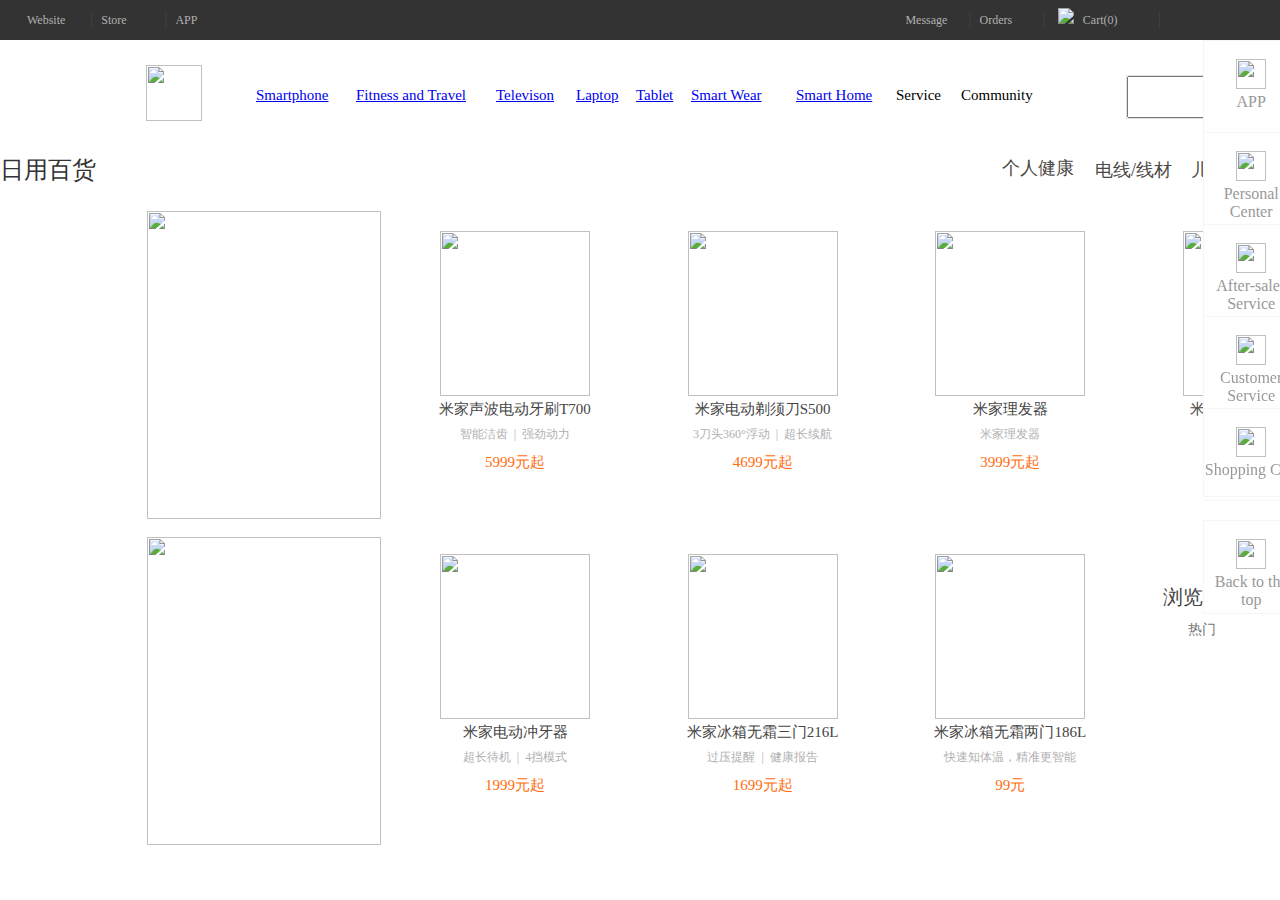
==== html/daily_necessities.html @ 77cc2944 "Add files via upload" ====
<!DOCTYPE html>
<html lang="en">

<head>
    <meta charset="UTF-8">
    <meta http-equiv="X-UA-Compatible" content="IE=edge">
    <meta name="viewport" content="width=device-width, initial-scale=1.0">
    <title>Daily Necessities</title>
    <link rel="stylesheet" href="../css/subpages.css">
</head>
	<body>
		<div class="cebian">
		    <div class="cebian_1">
		        <a href="#">
		            <img src="../imgs/cebian1.png">
		            <p>APP</p>
		        </a>
		        <div class="cebian_2" style="width: 150px;height: 180px;">
		            <img src="../imgs/erweima.png" style="width:80px ;height:80px;">
		            <p style="margin-top: 10px;">Scan the code receive</p>
		            <p>Hundred rubles</p>
		        </div>
		    </div>
		    <div><a href="#">
		            <img src="../imgs/cebian2.png">
		            <p>Personal Center</p>
		        </a></div>
		    <div><a href="#">
		            <img src="../imgs/cebian3.png">
		            <p>After-sales Service</p>
		        </a></div>
		    <div><a href="#">
		            <img src="../imgs/cebian4.png">
		            <p>Customer Service</p>
		        </a></div>
		    <div><a href="#" class="cebiandiv">
		            <img src="../imgs/cebian5.png">
		            <p>Shopping Cart</p>
		        </a></div>
		</div>
		<div class="huidingbu">
		    <a href="#dingbu">
		        <img src="../imgs/cebian6.png">
		        <p>Back to the top</p>
		    </a>
		</div>
		<div>
		    <div class="head1">
		        <div class="head1_1" style="margin: 0 auto;">
		            <ul style="list-style-type: none;">
		                <li class="head1_1_li">
		                    <a href="#" id="dingbu">Website</a>
		                    <span class="head1_1_s">|</span>
		                </li>
		                <li class="head1_1_li">
		                    <a href="#">Store</a>
		                    <span class="head1_1_s">|</span>
		                </li>
		                <li class="head1_1_li">
		                    <!-- <div class="xiazai"> -->
		                    <a style="width:46px" href="#">APP</a>
		                    <!-- </div> -->
		                </li>
						&nbsp;&nbsp;&nbsp;&nbsp;&nbsp;&nbsp;&nbsp;&nbsp;&nbsp;&nbsp;&nbsp;&nbsp;&nbsp;&nbsp;&nbsp;&nbsp;
		                &nbsp;&nbsp;&nbsp;&nbsp;&nbsp;&nbsp;&nbsp;&nbsp;&nbsp;&nbsp;&nbsp;&nbsp;&nbsp;&nbsp;&nbsp;&nbsp;
						&nbsp;&nbsp;&nbsp;&nbsp;&nbsp;&nbsp;&nbsp;&nbsp;&nbsp;&nbsp;&nbsp;&nbsp;&nbsp;&nbsp;&nbsp;&nbsp;
						&nbsp;&nbsp;&nbsp;&nbsp;&nbsp;&nbsp;&nbsp;&nbsp;&nbsp;&nbsp;&nbsp;&nbsp;&nbsp;&nbsp;&nbsp;&nbsp;
		                &nbsp;&nbsp;&nbsp;&nbsp;&nbsp;&nbsp;&nbsp;&nbsp;&nbsp;&nbsp;&nbsp;&nbsp;&nbsp;&nbsp;&nbsp;&nbsp;
						&nbsp;&nbsp;&nbsp;&nbsp;&nbsp;&nbsp;&nbsp;&nbsp;&nbsp;&nbsp;&nbsp;&nbsp;&nbsp;&nbsp;&nbsp;&nbsp;
						&nbsp;&nbsp;&nbsp;&nbsp;&nbsp;&nbsp;&nbsp;&nbsp;&nbsp;&nbsp;&nbsp;&nbsp;&nbsp;&nbsp;&nbsp;&nbsp;
						&nbsp;&nbsp;&nbsp;&nbsp;&nbsp;&nbsp;&nbsp;&nbsp;&nbsp;&nbsp;&nbsp;&nbsp;&nbsp;&nbsp;&nbsp;&nbsp;
						&nbsp;&nbsp;&nbsp;&nbsp;&nbsp;&nbsp;&nbsp;&nbsp;&nbsp;&nbsp;&nbsp;&nbsp;&nbsp;&nbsp;&nbsp;&nbsp;
						&nbsp;&nbsp;&nbsp;&nbsp;&nbsp;&nbsp;&nbsp;&nbsp;&nbsp;&nbsp;&nbsp;&nbsp;&nbsp;&nbsp;&nbsp;&nbsp;
		                <li class="head1_1_li">
		                    <a href="#">Message</a>
		                    <span class="head1_1_s">|</span>
		                </li>
		                <li class="head1_1_li">
		                    <a href="#">Orders</a>
		                    <span class="head1_1_s">|</span>
		                </li>
		                <li class="head1_1_li" style="position: absolute;">
		                    <a href="#" style="width:92px;margin-left: 8px; ">
		                        <img src="../imgs/gouwuche.jpg" style="margin-right: 6px;">
		                        Cart(0)
		                    </a>
		                    <span class="head1_1_s">|</span>
		                </li>
		
		            </ul>
		        </div>
		    </div>
		    <!-- Head -->
		    <div class="header" style="margin: 0 auto;">
		
		        <div class="head2">
		            <img class="head2_img" src="../imgs/logo.png" alt="">
		            <div class="head2_div1">
		                <div class="head2_div1_1">
							<a href="../html/smartphone.html">
								<span class="tou2_s">Smartphone</span>
							</a>
		                    
							
		                    <div class="head2_x1">
		                        <div class="x1">
		                            <div class="x1_1">
		                                <a href="#">
		                                    <img src="../imgs/shouji1.webp">
		                                    <p class="x1_p1">Xiaomi 12S Ultra</p>
		                                    <p class="x1_p2">5999BYN</p>
		                                </a>
		                            </div>
		                            <div class="x1_2">
		                                <a href="#">
		                                    <img src="../imgs/shouji2.webp">
		                                    <p class="x1_p1">Xiaomi 12S Pro</p>
		                                    <p class="x1_p2">5999BYN</p>
		                                </a>
		                            </div>
		                            <div class="x1_3">
		                                <a href="#">
		                                    <img src="../imgs/shouji3.webp">
		                                    <p class="x1_p1">Xiaomi 12S</p>
		                                    <p class="x1_p2">3999BYN</p>
		                                </a>
		                            </div>
		                            <div class="x1_4">
		                                <a href="#">
		                                    <img src="../imgs/shouji4.webp">
		                                    <p class="x1_p1">Xiaomi 12Pro Tianji</p>
		                                    <p class="x1_p2">3999BYN</p>
		                                </a>
		                            </div>
		                            <div class="x1_5">
		                                <a href="#">
		                                    <img src="../imgs/shouji5.webp">
		                                    <p class="x1_p1">Xiaomi Civi 1S</p>
		                                    <p class="x1_p2">2299BYN</p>
		                                </a>
		                            </div>
		                            <div class="x1_6">
		                                <a href="#">
		                                    <img src="../imgs/shouji6.webp">
		                                    <p class="x1_p1">Xiaomi 12 Pro</p>
		                                    <p class="x1_p2">4699BYN</p>
		                                </a>
		                            </div>
		                        </div>
		                    </div>
		                </div>
		                <div class="head2_div1_2">
							<a href="../html/fitness.html">
								<span class="tou2_s">Fitness and Travel</span>
		                    </a>
		                    <div class="head2_x2">
		                		        
		                        <div class="x2">
		                            <div class="x1_1">
		                                <a href="#">
		                                    <img src="../imgs/yundong1.webp">
		                                    <p class="x1_p1">Redmi Note 11T Pro+</p>
		                                    <p class="x1_p2">1999BYN</p>
		                                </a>
		                            </div>
		                            <div class="x1_2">
		                                <a href="#">
		                                    <img src="../imgs/yundong2.webp">
		                                    <p class="x1_p1">Redmi Note 11T Pro</p>
		                                    <p class="x1_p2">1699BYN</p>
		                                </a>
		                            </div>
		                            <div class="x1_3">
		                                <a href="#">
		                                    <img src="../imgs/yundong3.png">
		                                    <p class="x1_p1">Redmi Note 11SE</p>
		                                    <p class="x1_p2">999BYN</p>
		                                </a>
		                            </div>
		                            <div class="x1_4">
		                                <a href="#">
		                                    <img src="../imgs/yundong4.webp">
		                                    <p class="x1_p1">Redmi 10A</p>
		                                    <p class="x1_p2">649BYN</p>
		                                </a>
		                            </div>
		                            <div class="x1_5">
		                                <a href="#">
		                                    <img src="../imgs/yundong5.webp">
		                                    <p class="x1_p1">Redmi K50 Pro</p>
		                                    <p class="x1_p2">2999BYN</p>
		                                </a>
		                            </div>
		                            <div class="x1_6">
		                                <a href="#">
		                                    <img src="../imgs/yundong6.webp">
		                                    <p class="x1_p1">Redmi K50</p>
		                                    <p class="x1_p2">2399BYN</p>
		                                </a>
		                            </div>
		                        </div>
		                    </div>
		                </div>
		                <div class="head2_div1_3">
							<a href="../html/smart_home.html">
								<span class="tou2_s">Televison</span>
		                    </a>
		                    <div class="head2_x3">
		                		        
		                        <div class="x3">
		                            <div class="x1_1">
		                                <a href="#">
		                                    <img src="../imgs/dianshi1.webp">
		                                    <p class="x1_p1">Redmi SmartTV X55 2022</p>
		                                    <p class="x1_p2">2299BYN</p>
		                                </a>
		                            </div>
		                            <div class="x1_2">
		                                <a href="#">
		                                    <img src="../imgs/dianshi2.webp">
		                                    <p class="x1_p1">Redmi SmartTVX65 2022</p>
		                                    <p class="x1_p2">2999BYN</p>
		                                </a>
		                            </div>
		                            <div class="x1_3">
		                                <a href="#">
		                                    <img src="../imgs/dianshi3.webp">
		                                    <p class="x1_p1">Xiaomi TV 6 65 inch OLED</p>
		                                    <p class="x1_p2">6699BYN</p>
		                                </a>
		                            </div>
		                            <div class="x1_4">
		                                <a href="#">
		                                    <img src="../imgs/dianshi4.webp">
		                                    <p class="x1_p1">Xiaomi TV Master 77 inch OLED</p>
		                                    <p class="x1_p2">17999BYN</p>
		                                </a>
		                            </div>
		                            <div class="x1_5">
		                                <a href="#">
		                                    <img src="../imgs/dianshi5.webp">
		                                    <p class="x1_p1">Xiaomi Transparent TV</p>
		                                    <p class="x1_p2">49999BYN</p>
		                                </a>
		                            </div>
		                            <div class="x1_6">
		                                <a href="#">
		                                    <img src="../imgs/dianshi6.webp">
		                                    <p class="x1_p1">Xiaomi TV Master 65 inch OLED</p>
		                                    <p class="x1_p2">8999BYN</p>
		                                </a>
		                            </div>
		                        </div>
		                		        
		                    </div>
		                </div>
		                <div class="head2_div1_4">
							<a href="../html/laptop_tablet.html">
								<span class="tou2_s">Laptop</span>
		                    </a>
		                    <div class="head2_x4">
		                		        
		                        <div class="x4">
		                            <div class="x1_1">
		                                <a href="#">
		                                    <img src="../imgs/bijiben1.webp">
		                                    <p class="x1_p1">Xiaomi Book Pro 14 2022</p>
		                                    <p class="x1_p2">6799BYN</p>
		                                </a>
		                            </div>
		                            <div class="x1_2">
		                                <a href="#">
		                                    <img src="../imgs/bijiben2.webp">
		                                    <p class="x1_p1">Xiaomi Book Pro 16 2022</p>
		                                    <p class="x1_p2">7399BYN</p>
		                                </a>
		                            </div>
		                            <div class="x1_3">
		                                <a href="#">
		                                    <img src="../imgs/bijiben3.webp">
		                                    <p class="x1_p1">RedmiBook Pro 14 2022 Ryzen</p>
		                                    <p class="x1_p2">5299BYN</p>
		                                </a>
		                            </div>
		                            <div class="x1_4">
		                                <a href="#">
		                                    <img src="../imgs/bijiben4.webp">
		                                    <p class="x1_p1">RedmiBook Pro 15 2022 Ryzen</p>
		                                    <p class="x1_p2">5499BYN</p>
		                                </a>
		                            </div>
		                            <div class="x1_5">
		                                <a href="#">
		                                    <img src="../imgs/bijiben5.webp">
		                                    <p class="x1_p1">RedmiBook Pro 14 Ryzen</p>
		                                    <p class="x1_p2">4699BYN</p>
		                                </a>
		                            </div>
		                            <div class="x1_6">
		                                <a href="#">
		                                    <img src="../imgs/bijiben1.webp">
		                                    <p class="x1_p1">RedmiBook Pro 14 2022</p>
		                                    <p class="x1_p2">5399BYN</p>
		                                </a>
		                            </div>
		                        </div>
		                		        
		                    </div>
		                </div>
		                <div class="head2_div1_5">
							<a href="../html/laptop_tablet.html">
								<span class="tou2_s">Tablet</span>
		                    </a>
		                    <div class="head2_x5">
		                		        
		                        <div class="x4">
		                            <div class="x1_1">
		                                <a href="#">
		                                    <img src="../imgs/bijiben6.webp">
		                                    <p class="x1_p1">Xiaomi Tablet 5</p>
		                                    <p class="x1_p2">1849BYN</p>
		                                </a>
		                            </div>
		                            <div class="x1_2">
		                                <a href="#">
		                                    <img src="../imgs/bijiben7.webp">
		                                    <p class="x1_p1">Xiaomi Tablet 5 Pro 5G</p>
		                                    <p class="x1_p2">3349BYN</p>
		                                </a>
		                            </div>
		                            <div class="x1_3">
		                                <a href="#">
		                                    <img src="../imgs/bijiben8.webp">
		                                    <p class="x1_p1">Xiaomi Tablet 5 Pro</p>
		                                    <p class="x1_p2">2349BYN</p>
		                                </a>
		                            </div>
		                		        
		                        </div>
		                    </div>
		                </div>
		                <div class="head2_div1_6">
							<a href="../html/smartwear.html">
								<span class="tou2_s">Smart Wear</span>
		                    </a>
		                    <div class="head2_x6">
		                		        
		                        <div class="x6">
		                            <div class="x1_1">
		                                <a href="#">
		                                    <img src="../imgs/chuandai1.webp">
		                                    <p class="x1_p1">Xiaomi Watch S1</p>
		                                    <p class="x1_p2">5999BYN</p>
		                                </a>
		                            </div>
		                            <div class="x1_2">
		                                <a href="#">
		                                    <img src="../imgs/chuandai2.webp">
		                                    <p class="x1_p1">Xiaomi Wireless Noise Canceling Headphone 3</p>
		                                    <p class="x1_p2">699BYN</p>
		                                </a>
		                            </div>
		                            <div class="x1_3">
		                                <a href="#">
		                                    <img src="../imgs/chuandai3.webp">
		                                    <p class="x1_p1">Redmi Watch 2</p>
		                                    <p class="x1_p2">1299BYN</p>
		                                </a>
		                            </div>
		                        </div>
		                    </div>
		                </div>
		                <div class="head2_div1_7">
							<a href="../html/smart_home.html">
								<span class="tou2_s">Smart Home</span>
		                    </a>
		                    <div class="head2_x7">
		                		        
		                        <div class="x7">
		                            <div class="x1_1">
		                                <a href="#">
		                                    <img src="../imgs/jingshui1.webp">
		                                    <p class="x1_p1">Redmi Gaming Router AX5400</p>
		                                    <p class="x1_p2">5999BYN</p>
		                                </a>
		                            </div>
		                            <div class="x1_2">
		                                <a href="#">
		                                    <img src="../imgs/jingshui2.webp">
		                                    <p class="x1_p1">Xiaomi Router AX6000</p>
		                                    <p class="x1_p2">5999BYN</p>
		                                </a>
		                            </div>
		                            <div class="x1_3">
		                                <a href="#">
		                                    <img src="../imgs/jingshui3.webp">
		                                    <p class="x1_p1">Xiaomi Router AX9000</p>
		                                    <p class="x1_p2">3999BYN</p>
		                                </a>
		                            </div>
		                            <div class="x1_4">
		                                <a href="#">
		                                    <img src="../imgs/jingshui4.webp">
		                                    <p class="x1_p1">Xiaomi HomeWiFi Mesh</p>
		                                    <p class="x1_p2">3999BYN</p>
		                                </a>
		                            </div>
		                            <div class="x1_5">
		                                <a href="#">
		                                    <img src="../imgs/jingshui5.webp">
		                                    <p class="x1_p1">Xiaomi Router 4A</p>
		                                    <p class="x1_p2">2299BYN</p>
		                                </a>
		                            </div>
		                            <div class="x1_6">
		                                <a href="#">
		                                    <img src="../imgs/jingshui6.webp">
		                                    <p class="x1_p1">Xiaomi 12 Pro</p>
		                                    <p class="x1_p2">4699BYN</p>
		                                </a>
		                            </div>
		                        </div>
		                		        
		                    </div>
		                </div>
		                <div class="head2_div1_8">
		                    <span class="tou2_s">Service</span>
		                    <div class="head2_x8"></div>
		                </div>
		                <div class="head2_div1_9">
		                    <span class="tou2_s">Community</span>
		                    <div class="head2_x9"></div>
		                </div>
		            </div>
		            <div class="head2_div2">
		                <form action="" style="z-index:1 ;">
		                    <input type="text" class="head2_div2_form1">
		                    <input class="head2_div2_form2" type="submit" value="&nbsp;&nbsp;&nbsp;">
		                </form>
		                </div>
		        </div>
<!-- -------------------------------------------------------------------------------------------------------------------------- -->
			<div class="con3">
			    <div class="con3_1">
			        <span class="con3_1_s">日用百货</span>
			    </div>
			    <div class="con12_2">
			        <span class="con3_2_s" style="width:78px ;">个人健康</span>
			        <div class="con12_x1">
			
			            <div class="con2_2_1">
			                <!-- <a href="#">
			            <img style="width: 234px; height:641px" src="chuandai.webp">
			        </a> -->
			                <div class="zuo1">
			                    <a href="#">
			                        <img style="width: 234px; height:308px" src="../imgs/baihuo.webp">
			                    </a>
			                </div>
			                <div class="zuo2">
			                    <a href="#">
			                        <img style="width: 234px; height:308px" src="../imgs/baihuo0.webp">
			                    </a>
			                </div>
			            </div>
			
			            <div class="con2_2_2">
			                <div class="con2_2_2_div">
			                    <a class="con2_2_a" href="#">
			                        <img class="con2_2_2_img" src="../imgs/gehu1.webp">
			                        <h4 class="con2_2_h">米家声波电动牙刷T700</h4>
			                        <p class="con2_2_p1" style="margin-left:0px;">
			                            智能洁齿&nbsp;&nbsp;|&nbsp;&nbsp;强劲动力</p>
			                        <p class="con2_2_p2">5999元起</p>
			                    </a>
			                </div>
			                <div class="con2_2_2_div">
			                    <a class="con2_2_a" href="#">
			                        <img class="con2_2_2_img" src="../imgs/gehu2.webp">
			                        <h4 class="con2_2_h">米家电动剃须刀S500</h4>
			                        <p class="con2_2_p1">
			                            3刀头360°浮动&nbsp;&nbsp;|&nbsp;&nbsp;超长续航
			                        </p>
			                        <p class="con2_2_p2">4699元起</p>
			                    </a>
			                </div>
			                <div class="con2_2_2_div">
			                    <a class="con2_2_a" href="#">
			                        <img class="con2_2_2_img" src="../imgs/gehu3.webp">
			                        <h4 class="con2_2_h">米家理发器</h4>
			                        <p class="con2_2_p1">
			                            米家理发器
			                        </p>
			                        <p class="con2_2_p2">3999元起</p>
			                    </a>
			                </div>
			                <div class="con2_2_2_div">
			                    <a class="con2_2_a" href="#">
			                        <img class="con2_2_2_img" src="../imgs/gehu4.webp">
			                        <h4 class="con2_2_h">米家自动洗手机套装</h4>
			                        <p class="con2_2_p1 ">
			                            伸手出泡，抑菌有效</p>
			                        <p class="con2_2_p2">3999元起</p>
			                    </a>
			                </div>
			                <div class="con2_2_2_div">
			                    <a class="con2_2_a" href="#">
			                        <img class="con2_2_2_img" src="../imgs/gehu5.webp">
			                        <h4 class="con2_2_h">米家电动冲牙器</h4>
			                        <p class="con2_2_p1">
			                            超长待机&nbsp;&nbsp;|&nbsp;&nbsp;4挡模式
			                        </p>
			                        <p class="con2_2_p2">1999元起</p>
			                    </a>
			                </div>
			                <div class="con2_2_2_div">
			                    <a class="con2_2_a" href="#">
			                        <img class="con2_2_2_img" src="../imgs/gehu6.webp">
			                        <h4 class="con2_2_h">米家冰箱无霜三门216L</h4>
			                        <p class="con2_2_p1">
			                            过压提醒&nbsp;&nbsp;|&nbsp;&nbsp;健康报告
			                        </p>
			                        <p class="con2_2_p2">1699元起</p>
			                    </a>
			                </div>
			                <div class="con2_2_2_div">
			                    <a class="con2_2_a" href="#">
			                        <img class="con2_2_2_img" src="../imgs/gehu7.webp">
			                        <h4 class="con2_2_h">米家冰箱无霜两门186L</h4>
			                        <p class="con2_2_p1">
			                            快速知体温，精准更智能
			                        </p>
			                        <p class="con2_2_p2">99元</p>
			                    </a>
			                </div>
			                <div class="con2_2_2_div" style="height:154px">
			                    <a class="con2_2_a" style="height:154px" href="#">
			                        <div class="liulan1">
			                            <h2 class="liulan1_h">浏览更多</h2>
			                            <p class="liulan1_p">热门</p>
			                        </div>
			                        <div class="liulan2">
			                            <img class="liulan2_img" src="../imgs/liulan.jpg">
			                        </div>
			                    </a>
			                </div>
			
			            </div>
			        </div>
			        <div class="con12_3" style="width:100px;">
			            <span class="con3_3_s">电线/线材</span>
			            <div class="con12_x2">
			
			                <div class="con2_2_1">
			                    <!-- <a href="#">
			            <img style="width: 234px; height:641px" src="chuandai.webp">
			        </a> -->
			                    <div class="zuo1">
			                        <a href="#">
			                            <img style="width: 234px; height:308px" src="../imgs/baihuo.webp">
			                        </a>
			                    </div>
			                    <div class="zuo2">
			                        <a href="#">
			                            <img style="width: 234px; height:308px" src="../imgs/aihuo0.webp">
			                        </a>
			                    </div>
			                </div>
			
			                <div class="con2_2_2">
			                    <div class="con2_2_2_div">
			                        <a class="con2_2_a" href="#">
			                            <img class="con2_2_2_img" src="../imgs/dianyuan.webp">
			                            <h4 class="con2_2_h">米家声波电动牙刷T700</h4>
			                            <p class="con2_2_p1" style="margin-left:0px;">
			                                智能洁齿&nbsp;&nbsp;|&nbsp;&nbsp;强劲动力</p>
			                            <p class="con2_2_p2">5999元起</p>
			                        </a>
			                    </div>
			                    <div class="con2_2_2_div">
			                        <a class="con2_2_a" href="#">
			                            <img class="con2_2_2_img" src="../imgs/dianyuan1.webp">
			                            <h4 class="con2_2_h">米家电动剃须刀S500</h4>
			                            <p class="con2_2_p1">
			                                3刀头360°浮动&nbsp;&nbsp;|&nbsp;&nbsp;超长续航
			                            </p>
			                            <p class="con2_2_p2">4699元起</p>
			                        </a>
			                    </div>
			                    <div class="con2_2_2_div">
			                        <a class="con2_2_a" href="#">
			                            <img class="con2_2_2_img" src="../imgs/dianyuan.webp">
			                            <h4 class="con2_2_h">米家理发器</h4>
			                            <p class="con2_2_p1">
			                                米家理发器
			                            </p>
			                            <p class="con2_2_p2">3999元起</p>
			                        </a>
			                    </div>
			                    <div class="con2_2_2_div">
			                        <a class="con2_2_a" href="#">
			                            <img class="con2_2_2_img" src="../imgs/dianyuan1.webp">
			                            <h4 class="con2_2_h">米家自动洗手机套装</h4>
			                            <p class="con2_2_p1 ">
			                                伸手出泡，抑菌有效</p>
			                            <p class="con2_2_p2">3999元起</p>
			                        </a>
			                    </div>
			                    <div class="con2_2_2_div">
			                        <a class="con2_2_a" href="#">
			                            <img class="con2_2_2_img" src="../imgs/dianyuan1.webp">
			                            <h4 class="con2_2_h">米家电动冲牙器</h4>
			                            <p class="con2_2_p1">
			                                超长待机&nbsp;&nbsp;|&nbsp;&nbsp;4挡模式
			                            </p>
			                            <p class="con2_2_p2">1999元起</p>
			                        </a>
			                    </div>
			                    <div class="con2_2_2_div">
			                        <a class="con2_2_a" href="#">
			                            <img class="con2_2_2_img" src="../imgs/dianyuan.webp">
			                            <h4 class="con2_2_h">米家冰箱无霜三门216L</h4>
			                            <p class="con2_2_p1">
			                                过压提醒&nbsp;&nbsp;|&nbsp;&nbsp;健康报告
			                            </p>
			                            <p class="con2_2_p2">1699元起</p>
			                        </a>
			                    </div>
			                    <div class="con2_2_2_div">
			                        <a class="con2_2_a" href="#">
			                            <img class="con2_2_2_img" src="../imgs/dianyuan.webp">
			                            <h4 class="con2_2_h">米家冰箱无霜两门186L</h4>
			                            <p class="con2_2_p1">
			                                快速知体温，精准更智能
			                            </p>
			                            <p class="con2_2_p2">99元</p>
			                        </a>
			                    </div>
			                    <div class="con2_2_2_div" style="background-color: #f5f5f5;">
			                        <a class="con4_2_a1" href="#">
			                            <div class="liulan1">
			                                <p class="con4_2_p1">米家自动香氛</p>
			                                <p class="con4_2_p1" style="margin-top:0 ;">机套装</p>
			                                <p class="con4_2_p3">799元</p>
			                            </div>
			                            <div class="liulan2">
			                                <img class="con4_2_img " src="../imgs/gehu8.webp">
			                            </div>
			                        </a>
			                        <a class="con4_2_a2" href="#">
			                            <div class="liulan1">
			                                <h2 class="liulan1_h">浏览更多</h2>
			                                <p class="liulan1_p">热门</p>
			                            </div>
			                            <div class="liulan2">
			                                <img class="liulan2_img" src="../imgs/liulan.jpg">
			                            </div>
			                        </a>
			                    </div>
			                </div>
			
			            </div>
			        </div>
			        <div class="con12_4" style="width:95px;">
			            <span class="con3_3_s">儿童用品</span>
			            <div class="con12_x3">
			
			                <div class="con2_2_1">
			                    <!-- <a href="#">
			            <img style="width: 234px; height:641px" src="chuandai.webp">
			        </a> -->
			                    <div class="zuo1">
			                        <a href="#">
			                            <img style="width: 234px; height:308px" src="../imgs/baihuo.webp">
			                        </a>
			                    </div>
			                    <div class="zuo2">
			                        <a href="#">
			                            <img style="width: 234px; height:308px" src="../imgs/baihuo0.webp">
			                        </a>
			                    </div>
			                </div>
			
			                <div class="con2_2_2">
			                    <div class="con2_2_2_div">
			                        <a class="con2_2_a" href="#">
			                            <img class="con2_2_2_img" src="../imgs/ertong1.webp">
			                            <h4 class="con2_2_h">米家声波电动牙刷T700</h4>
			                            <p class="con2_2_p1" style="margin-left:0px;">
			                                智能洁齿&nbsp;&nbsp;|&nbsp;&nbsp;强劲动力</p>
			                            <p class="con2_2_p2">5999元起</p>
			                        </a>
			                    </div>
			                    <div class="con2_2_2_div">
			                        <a class="con2_2_a" href="#">
			                            <img class="con2_2_2_img" src="../imgs/ertong1.webp">
			                            <h4 class="con2_2_h">米家电动剃须刀S500</h4>
			                            <p class="con2_2_p1">
			                                3刀头360°浮动&nbsp;&nbsp;|&nbsp;&nbsp;超长续航
			                            </p>
			                            <p class="con2_2_p2">4699元起</p>
			                        </a>
			                    </div>
			                    <div class="con2_2_2_div">
			                        <a class="con2_2_a" href="#">
			                            <img class="con2_2_2_img" src="../imgs/ertong.webp">
			                            <h4 class="con2_2_h">米家理发器</h4>
			                            <p class="con2_2_p1">
			                                米家理发器
			                            </p>
			                            <p class="con2_2_p2">3999元起</p>
			                        </a>
			                    </div>
			                    <div class="con2_2_2_div">
			                        <a class="con2_2_a" href="#">
			                            <img class="con2_2_2_img" src="../imgs/ertong.webp">
			                            <h4 class="con2_2_h">米家自动洗手机套装</h4>
			                            <p class="con2_2_p1 ">
			                                伸手出泡，抑菌有效</p>
			                            <p class="con2_2_p2">3999元起</p>
			                        </a>
			                    </div>
			                    <div class="con2_2_2_div">
			                        <a class="con2_2_a" href="#">
			                            <img class="con2_2_2_img" src="../imgs/ertong.webp">
			                            <h4 class="con2_2_h">米家电动冲牙器</h4>
			                            <p class="con2_2_p1">
			                                超长待机&nbsp;&nbsp;|&nbsp;&nbsp;4挡模式
			                            </p>
			                            <p class="con2_2_p2">1999元起</p>
			                        </a>
			                    </div>
			                    <div class="con2_2_2_div">
			                        <a class="con2_2_a" href="#">
			                            <img class="con2_2_2_img" src="../imgs/ertong1.webp">
			                            <h4 class="con2_2_h">米家冰箱无霜三门216L</h4>
			                            <p class="con2_2_p1">
			                                过压提醒&nbsp;&nbsp;|&nbsp;&nbsp;健康报告
			                            </p>
			                            <p class="con2_2_p2">1699元起</p>
			                        </a>
			                    </div>
			                    <div class="con2_2_2_div">
			                        <a class="con2_2_a" href="#">
			                            <img class="con2_2_2_img" src="../imgs/ertong.webp">
			                            <h4 class="con2_2_h">米家冰箱无霜两门186L</h4>
			                            <p class="con2_2_p1">
			                                快速知体温，精准更智能
			                            </p>
			                            <p class="con2_2_p2">99元</p>
			                        </a>
			                    </div>
			                    <div class="con2_2_2_div" style="background-color: #f5f5f5;">
			                        <a class="con4_2_a1" href="#">
			                            <div class="liulan1">
			                                <p class="con4_2_p1">米家自动香氛</p>
			                                <p class="con4_2_p1" style="margin-top:0 ;">机套装</p>
			                                <p class="con4_2_p3">799元</p>
			                            </div>
			                            <div class="liulan2">
			                                <img class="con4_2_img " src="../imgs/gehu8.webp">
			                            </div>
			                        </a>
			                        <a class="con4_2_a2" href="#">
			                            <div class="liulan1">
			                                <h2 class="liulan1_h">浏览更多</h2>
			                                <p class="liulan1_p">热门</p>
			                            </div>
			                            <div class="liulan2">
			                                <img class="liulan2_img" src="../imgs/liulan.jpg">
			                            </div>
			                        </a>
			                    </div>
			                </div>
			
			            </div>
			        </div>
			        <div class="con12_5" style="width:80px;">
			            <span class="con3_3_s">家居床品</span>
			            <div class="con12_x4">
			
			                <div class="con2_2_1">
			                    <!-- <a href="#">
			            <img style="width: 234px; height:641px" src="chuandai.webp">
			        </a> -->
			                    <div class="zuo1">
			                        <a href="#">
			                            <img style="width: 234px; height:308px" src="../imgs/baihuo.webp">
			                        </a>
			                    </div>
			                    <div class="zuo2">
			                        <a href="#">
			                            <img style="width: 234px; height:308px" src="../imgs/baihuo0.webp">
			                        </a>
			                    </div>
			                </div>
			
			                <div class="con2_2_2">
			                    <div class="con2_2_2_div">
			                        <a class="con2_2_a" href="#">
			                            <img class="con2_2_2_img" src="../imgs/jiaju1.webp">
			                            <h4 class="con2_2_h">米家声波电动牙刷T700</h4>
			                            <p class="con2_2_p1" style="margin-left:0px;">
			                                智能洁齿&nbsp;&nbsp;|&nbsp;&nbsp;强劲动力</p>
			                            <p class="con2_2_p2">5999元起</p>
			                        </a>
			                    </div>
			                    <div class="con2_2_2_div">
			                        <a class="con2_2_a" href="#">
			                            <img class="con2_2_2_img" src="../imgs/jiaju.jpg">
			                            <h4 class="con2_2_h">米家电动剃须刀S500</h4>
			                            <p class="con2_2_p1">
			                                3刀头360°浮动&nbsp;&nbsp;|&nbsp;&nbsp;超长续航
			                            </p>
			                            <p class="con2_2_p2">4699元起</p>
			                        </a>
			                    </div>
			                    <div class="con2_2_2_div">
			                        <a class="con2_2_a" href="#">
			                            <img class="con2_2_2_img" src="../imgs/jiaju.jpg">
			                            <h4 class="con2_2_h">米家理发器</h4>
			                            <p class="con2_2_p1">
			                                米家理发器
			                            </p>
			                            <p class="con2_2_p2">3999元起</p>
			                        </a>
			                    </div>
			                    <div class="con2_2_2_div">
			                        <a class="con2_2_a" href="#">
			                            <img class="con2_2_2_img" src="../imgs/jiaju1.webp">
			                            <h4 class="con2_2_h">米家自动洗手机套装</h4>
			                            <p class="con2_2_p1 ">
			                                伸手出泡，抑菌有效</p>
			                            <p class="con2_2_p2">3999元起</p>
			                        </a>
			                    </div>
			                    <div class="con2_2_2_div">
			                        <a class="con2_2_a" href="#">
			                            <img class="con2_2_2_img" src="../imgs/jiaju.jpg">
			                            <h4 class="con2_2_h">米家电动冲牙器</h4>
			                            <p class="con2_2_p1">
			                                超长待机&nbsp;&nbsp;|&nbsp;&nbsp;4挡模式
			                            </p>
			                            <p class="con2_2_p2">1999元起</p>
			                        </a>
			                    </div>
			                    <div class="con2_2_2_div">
			                        <a class="con2_2_a" href="#">
			                            <img class="con2_2_2_img" src="../imgs/jiaju1.webp">
			                            <h4 class="con2_2_h">米家冰箱无霜三门216L</h4>
			                            <p class="con2_2_p1">
			                                过压提醒&nbsp;&nbsp;|&nbsp;&nbsp;健康报告
			                            </p>
			                            <p class="con2_2_p2">1699元起</p>
			                        </a>
			                    </div>
			                    <div class="con2_2_2_div">
			                        <a class="con2_2_a" href="#">
			                            <img class="con2_2_2_img" src="../imgs/jiaju.jpg">
			                            <h4 class="con2_2_h">米家冰箱无霜两门186L</h4>
			                            <p class="con2_2_p1">
			                                快速知体温，精准更智能
			                            </p>
			                            <p class="con2_2_p2">99元</p>
			                        </a>
			                    </div>
			                    <div class="con2_2_2_div" style="background-color: #f5f5f5;">
			                        <a class="con4_2_a1" href="#">
			                            <div class="liulan1">
			                                <p class="con4_2_p1">米家自动香氛</p>
			                                <p class="con4_2_p1" style="margin-top:0 ;">机套装</p>
			                                <p class="con4_2_p3">799元</p>
			                            </div>
			                            <div class="liulan2">
			                                <img class="con4_2_img " src="../imgs/gehu8.webp">
			                            </div>
			                        </a>
			                        <a class="con4_2_a2" href="#">
			                            <div class="liulan1">
			                                <h2 class="liulan1_h">浏览更多</h2>
			                                <p class="liulan1_p">热门</p>
			                            </div>
			                            <div class="liulan2">
			                                <img class="liulan2_img" src="../imgs/liulan.jpg">
			                            </div>
			                        </a>
			                    </div>
			                </div>
			
			            </div>
			        </div>
			    </div>
			</div>
	</body>
</html>
---- css/subpages.css ----
* {
         padding: 0;
         margin: 0;
     }

     .cebian {
         position: fixed;
         width: 94px;
         height: 455px;
         top: 40px;
         background-color: #ffffff;
         /* left: 3423px; */
         /* left: 100%; */
         margin-left: 94%;
         border-left: 1px solid #f6f6f6;
         border-bottom: 1px solid #f6f6f6;
         border-top: 1px solid #f6f6f6;
         z-index: 999;

     }

     .cebian div {
         width: 94px;
         height: 91px;
         border-bottom: 1px solid #f6f6f6;

     }

     .cebian_1 {
         /* position: absolute; */
         width: 94px;
         height: 91px;
         border-bottom: 1px solid #f6f6f6;
         z-index: 999;
     }

     .cebian_2 {
         /* padding: 14px; */
         background-color: #ffffff;
         position: absolute;
         left: -150px;
         top: -1px;
         border-bottom: 1px solid #f6f6f6;
         display: none;
         z-index: 999;

     }

     .cebian_1:hover .cebian_2 {
         display: block;
         z-index: 5;
     }




     .cebiandiv {
         border-bottom: 1px solid #f5f5f5;
     }

     .cebian img {
         margin-top: 18px;
         margin-left: 32px;
         /* margin: 0 auto; */
         width: 30px;
         height: 30px;
     }

     .cebian p {
         color: #999999;
         text-align: center;
     }

     .cebian a {
         display: inline-block;
         text-decoration: none;
         width: 94px;
         height: 91px;

     }

     .cebian p:hover {
         color: #ff6700;
     }

     .huidingbu {
         width: 94px;
         height: 92px;
         position: fixed;
         /* left: 1423px; */
         margin-left: 94%;
         top: 520px;
         background-color: #ffffff;
         border-left: 1px solid #f6f6f6;
         border-bottom: 1px solid #f6f6f6;
         border-top: 1px solid #f6f6f6;
         z-index: 95;
     }

     .huidingbu img {
         margin-top: 18px;
         margin-left: 32px;
         width: 30px;
         height: 30px;
     }

     .huidingbu a {
         display: inline-block;
         text-decoration: none;
         width: 94px;
         height: 92px;
     }

     .huidingbu p {
         color: #999999;
         text-align: center;
     }

     .huidingbu p:hover {
         color: #ff6700;
     }



     /* 开头 */
     .header {
         height: 95px;
         width: 1518px;
         background-color: #ffffff;
     }

     .head1 {
         /* width: 1518px; */
         position: relative;
         width: 100%;
         height: 40px;
         background-color: #333333;
     }

     .head1_1 {
         width: 1226px;
         height: 40px;
         margin-left: 146px;
         margin-right: 146px;
     }

     .head1_1_li {
         height: 40px;
         /* width: 55px; */
         display: inline-block;
     }

     .head1_1_li>a {
         height: 40px;
         width: 55px;
         line-height: 40px;
         color: #b0b0b0;
         text-decoration: none;
         font-size: 12px;
         height: 40px;
         display: inline-block;
     }

     .head1_1_li>a:hover {
         color: #ffffff;
     }

     .head1_1_s {
         color: #424242;
         margin: 0 4px;
     }

     .head2 {
         width: 1226px;
         height: 100px;
         margin-left: 146px;
         margin-right: 146px;
         position: relative;
     }

     .head2_img {
         width: 56px;
         height: 56px;
         margin-top: 25px;
         display: inline-block;
     }

     .head2_div1 {
         width: 700px;
         display: inline-block;
         margin-left: 180px;
         float: left;
     }

     .head2_div1 span {
         font-size: 15px;
     }




     .head2_div1_1 {
         position: absolute;
         width: 80px;
         height: 28px;
         /* padding-top: 46px; */
         margin-top: 46px;
         padding-left: 10px;
         padding-right: 10px;
         /* padding-bottom: 238px; */
         /* top: -10px; */
         /* background-color: red; */
         left: 100px;
     }

     .head2_div1_2 {
         position: absolute;
         width: 150px;
         height: 28px;
         /* padding-top: 46px; */
         margin-top: 46px;
         padding-left: 10px;
         padding-right: 10px;
         /* padding-bottom: 38px; */
         /* background-color: blue; */
         left: 200px;
     }

     .head2_div1_3 {
         position: absolute;
         width: 32px;
         height: 28px;
         margin-top: 46px;
         /* padding-top: 46px; */
         padding-left: 10px;
         padding-right: 10px;
         /* padding-bottom: 38px; */
         /* background-color: red; */
         left: 340px;
     }

     .head2_div1_4 {
         position: absolute;
         width: 48px;
         height: 28px;
         /* padding-top: 46px; */
         margin-top: 46px;
         padding-left: 10px;
         padding-right: 10px;
         /* padding-bottom: 38px; */
         left: 420px;
         /* background-color: blue; */
     }

     .head2_div1_5 {
         position: absolute;
         width: 32px;
         height: 28px;
         /* padding-top: 46px; */
         margin-top: 46px;
         padding-left: 10px;
         padding-right: 10px;
         /* padding-bottom: 38px; */
         /* background-color: red; */
         left: 480px;
     }

     .head2_div1_6 {
         position: absolute;
         width: 132px;
         height: 28px;
         /* padding-top: 46px; */
         margin-top: 46px;
         padding-left: 10px;
         padding-right: 10px;
         /* padding-bottom: 38px; */
         /* background-color: blue; */
         left: 535px;
     }

     .head2_div1_7 {
         position: absolute;
         width: 148px;
         height: 28px;
         /* padding-top: 46px; */
         margin-top: 46px;
         padding-left: 10px;
         padding-right: 10px;
         /* padding-bottom: 38px; */
         /* background-color: red; */
         left: 640px;
     }

     .head2_div1_8 {
         position: absolute;
         width: 64px;
         height: 28px;
         /* padding-top: 46px; */
         margin-top: 46px;
         padding-left: 10px;
         padding-right: 10px;
         /* padding-bottom: 38px; */
         /* background-color: blue; */
         left: 740px;
     }

     .head2_div1_9 {
         position: absolute;
         width: 32px;
         height: 28px;
         /* padding-top: 46px; */
         margin-top: 46px;
         padding-left: 10px;
         padding-right: 10px;
         /* padding-bottom: 38px; */
         /* background-color: red; */
         left: 805px;
     }

     .head2_x1 {
         width: 1518px;
         height: 250px;
         position: absolute;
         /* background-color: red; */
         background-color: #ffffff;
         z-index: 1;
         top: 68px;
         /* right: 10px; */
         left: -327px;
         display: none;

     }


     .head2_div1_1:hover .head2_x1 {
         display: block;

     }

     .x1 {
         margin-left: 146px;
         width: 1226px;
         float: left;
         height: 250px;
     }

     .x1 img {
         width: 160px;
         height: 160px;
         margin-left: 20px;
         margin-right: 10px;
         padding-right: 20px;
         /* margin-right: 30px; */
         /* margin: 0 auto; */
         border-right: 1px solid #e0e0e0;
     }



     .x1_3 img {
         width: 160px;
         height: 160px;
         margin-left: 20px;
         margin-right: 10px;
         padding-right: 20px;
         /* margin-right: 30px; */
         /* margin: 0 auto; */
         border-right: 1px solid #e0e0e0;
     }


     .x1 a {
         text-decoration: none;
     }


     .x1_p1 {
         color: #4e4e4e;
         font-size: 14px;
         /* margin-left: 24px; */
         text-align: center;
         margin-bottom: 5px;
     }

     .x1_p2 {
         font-size: 13px;
         color: #ff9a55;
         /* margin-left: 48px; */
         text-align: center;
     }

     .x1_1 {
         width: 200px;
         height: 250px;
         float: left;

     }


     .x1_2 {
         width: 200px;
         height: 250px;
         float: left;
     }

     .x1_3 {
         width: 200px;
         height: 250px;
         float: left;
     }

     .x1_4 {
         width: 200px;
         height: 250px;
         float: left;
     }

     .x1_5 {
         width: 200px;
         height: 250px;
         float: left;
     }

     .x1_6 {
         width: 200px;
         height: 250px;
         float: left;
     }

     .head2_x2 {
         width: 1518px;
         height: 250px;
         position: absolute;
         /* background-color: red; */
         background-color: #ffffff;
         z-index: 1;
         top: 68px;
         /* right: 10px; */
         left: -427px;
         display: none;
     }

     .x2 {
         margin-left: 146px;
         width: 1226px;
         float: left;
         height: 250px;
     }

     .x2 a {
         text-decoration: none;
     }

     .x2 img {
         width: 160px;
         height: 160px;
         margin-left: 20px;
         margin-right: 10px;
         padding-right: 20px;
         /* margin-right: 30px; */
         /* margin: 0 auto; */
         border-right: 1px solid #e0e0e0;
     }

     .head2_div1_2:hover .head2_x2 {
         display: block;
     }


     .head2_x3 {
         width: 1518px;
         height: 250px;
         position: absolute;
         /* background-color: red; */
         background-color: #ffffff;
         z-index: 1;
         top: 68px;
         /* right: 10px; */
         left: -525px;
         display: none;
     }

     .x3 {
         margin-left: 146px;
         width: 1226px;
         float: left;
         height: 250px;
     }

     .x3 a {
         text-decoration: none;
     }

     .x3 img {
         width: 160px;
         height: 160px;
         margin-left: 20px;
         margin-right: 10px;
         padding-right: 20px;
         /* margin-right: 30px; */
         /* margin: 0 auto; */
         border-right: 1px solid #e0e0e0;
     }

     .head2_div1_3:hover .head2_x3 {
         display: block;
     }

     .head2_x4 {
         width: 1518px;
         height: 250px;
         position: absolute;
         /* background-color: red; */
         background-color: #ffffff;
         z-index: 1;
         top: 68px;
         /* right: 10px; */
         left: -577px;
         display: none;
     }

     .x4 {
         margin-left: 146px;
         width: 1226px;
         float: left;
         height: 250px;
     }

     .x4 a {
         text-decoration: none;
     }

     .x4 img {
         width: 160px;
         height: 160px;
         margin-left: 20px;
         margin-right: 10px;
         padding-right: 20px;
         /* margin-right: 30px; */
         /* margin: 0 auto; */
         border-right: 1px solid #e0e0e0;
     }

     .head2_div1_4:hover .head2_x4 {
         display: block;
     }

     .head2_x5 {
         width: 1518px;
         height: 250px;
         position: absolute;
         /* background-color: red; */
         background-color: #ffffff;
         z-index: 1;
         top: 68px;
         /* right: 10px; */
         left: -645px;
         display: none;
     }

     .x5 {
         margin-left: 146px;
         width: 1226px;
         float: left;
         height: 250px;
     }

     .x5 a {
         text-decoration: none;
     }

     .x5 img {
         width: 160px;
         height: 160px;
         margin-left: 20px;
         margin-right: 10px;
         padding-right: 20px;
         /* margin-right: 30px; */
         /* margin: 0 auto; */
         border-right: 1px solid #e0e0e0;
     }

     .head2_div1_5:hover .head2_x5 {
         display: block;
     }

     .head2_x6 {
         width: 1518px;
         height: 250px;
         position: absolute;
         /* background-color: red; */
         background-color: #ffffff;
         z-index: 1;
         top: 68px;
         /* right: 10px; */
         left: -697px;
         display: none;
     }

     .x6 {
         margin-left: 146px;
         width: 1226px;
         float: left;
         height: 250px;
     }

     .x6 a {
         text-decoration: none;
     }

     .x6 img {
         width: 160px;
         height: 160px;
         margin-left: 20px;
         margin-right: 10px;
         padding-right: 20px;
         /* margin-right: 30px; */
         /* margin: 0 auto; */
         border-right: 1px solid #e0e0e0;
     }

     .head2_div1_6:hover .head2_x6 {
         display: block;
     }



     .head2_x7 {
         width: 1518px;
         height: 250px;
         position: absolute;
         /* background-color: red; */
         background-color: #ffffff;
         z-index: 1;
         top: 68px;

         left: -749px;
         display: none;
     }

     .x7 {
         margin-left: 146px;
         width: 1226px;
         float: left;
         height: 250px;
     }

     .x7 a {
         text-decoration: none;
     }

     .x7 img {
         width: 160px;
         height: 160px;
         margin-left: 20px;
         margin-right: 10px;
         padding-right: 20px;
         /* margin-right: 30px; */
         /* margin: 0 auto; */
         border-right: 1px solid #e0e0e0;
     }

     .head2_div1_7:hover .head2_x7 {
         display: block;
     }

     .tou2_s {
         cursor: pointer;
     }

     .tou2_s:hover {
         color: #ff6c0d;

     }





     .head2_ul {
         list-style-type: none;

     }

     .head2_li {
         display: inline-block;
         /* margin-right: 1px; */

     }

     .head2_s {
         padding-bottom: 20px;
         padding-top: 20px;
         padding-left: 10px;
         padding-right: 10px;
         /* position: absolute; */
         float: left;
         cursor: pointer;
         /* line-height: 40px; */
     }

     .head2_1_ {
         width: 1500px;
         height: 50px;
         background-color: aqua;
         /* display: block; */
         /* float: left; */
     }

     /* .head3 {
         width: 1226px;
         margin-left: 146px;
         margin-right: 146px;
         
     } */

     .head3 {
         width: 1226px;
         margin-left: 146px;
         margin-right: 146px;
         height: 400px;
         margin-top: 14px;
         margin-bottom: 35px;
         overflow: hidden;
         float: left;
     }

     .head3_lunbo {
         width: 4904px;
         height: 400px;
         animation: text 15s infinite backwards;
         /*消除图片间隔*/

     }

     .head3_lunbo img {
         width: 1226px;
         height: 400px;
         float: left;
     }

     @keyframes text {

         /*0%-20%是播放下一个图片，0%-10%是图片暂停的时间*/
         0%,
         20% {
             margin-left: 0px;
         }

         25%,
         45% {
             margin-left: -1226px;
         }

         50%,
         70% {
             margin-left: -2452px;
         }

         75%,
         100% {
             margin-left: -3678px;
         }



     }

     .head2_div2 {
         position: relative;
         width: 280px;
         height: 42px;
         left: 980px;
         top: -50px;
         border: 1px solid #e0e0e0;
     }

     .head2_div2_form1 {
         width: 228px;
         height: 38px;
     }

     .head2_div2_form2 {
         width: 49px;
         height: 42px;
         background-color: #ffffff;
         border-top: 1px solid #858585;
         border-right: 1px solid #858585;
         border-bottom: 1px solid #858585;
         border-left: 1px solid #ffffff;
         background-image: url(sousuo1.jpg);
         background-repeat: no-repeat;
         position: absolute;
         left: 232px;
         cursor: pointer;
         z-index: 1;
     }

     .div10_div2 {
         position: relative;
         /* top: 0px; */
         /* left: -px; */
         width: 240px;
         height: 150px;
         display: none;
         overflow: auto;
         border-bottom: 1px solid #858585;
         border-left: 1px solid #858585;
         border-right: 1px solid #858585;
         background-color: #ffffff;
     }

     .div10_div2 a {
         color: #999999;
         font-size: 12px;
         text-decoration: none;
         padding-left: 15px;
         padding-bottom: 5px;
     }

     .head2_div2:hover .div10_div2 {
         display: block;
     }



     .head3_div1 {
         width: 234px;
         height: 400px;
         /* padding-top: 20px; */
         /* padding-bottom: 20px; */
         /* background-color: #7d7389; */
         background-color: rgba(105, 101, 101, .6);
         position: absolute;
         /* top: -40px; */
         top: 154px;
     }

     .head3_div1_1 {
         width: 234px;
         height: 62px;
         color: #ffffff;
         position: absolute;
         float: left;
     }

     .head3_div1_s {

         width: 234px;
         height: 42px;
         /* padding-left: 30px; */
         float: left;
         margin-top: 20px;
     }

     .head3_div1_s1 {
         margin-left: 40px;
         float: left;
         position: absolute;
         top: 28px;
     }

     .head3_div1_s2 {
         background-image: url(you.png);
         width: 16px;
         height: 16px;
         background-repeat: no-repeat;
         position: absolute;
         right: 20px;
         top: 30px;
     }

     .head3_div1_s:hover {
         background-color: #ff6700;
     }

     .head3_div1_1_2 {

         width: 992px;
         height: 400px;
         /* background-color: red; */
         background-color: #ffffff;
         /* position: relative; */
         position: absolute;
         right: -993px;
         /* top: -120px; */
         display: -webkit-flex;
         display: flex;
         -webkit-flex-wrap: wrap;
         align-content: flex-start;
         /* flex-grow: 1; */
         display: none;

     }

     .head3_div1_1_2s {
         /* display: inline-block; */
         width: 247px;
         height: 65px;
         /* background-color: aqua; */
         float: left;
         /* margin: 10px; */

     }

     .head3_div1_1_2s img {
         margin-left: 20px;
         height: 60px;
         width: 45px;
     }

     .head3_div1_1_2s span {
         color: #3e3e3e;
         position: relative;
         top: -28px;
         font-size: 14px;
     }

     .head3_div1_1_2s span:hover {
         color: #ff6700;
         cursor: pointer;
     }

     .head3_div1_1:hover .head3_div1_1_2 {
         display: block;
     }


     .head3_div1_2 {
         width: 234px;
         height: 42px;
         /* float: left; */
         position: absolute;
         top: 62px;
         color: #ffffff;
     }

     .head3_div2_s {

         width: 234px;
         height: 42px;
         /* padding-left: 30px; */
         float: left;
         /* margin-top: 20px; */
     }


     .head3_div2_s>span {
         position: absolute;
         top: 10px;
     }

     .head3_div2_s:hover {
         background-color: #ff6700;
     }

     .head3_div2_1_2 {

         width: 992px;
         height: 400px;
         /* background-color: red; */
         background-color: #ffffff;
         /* position: relative; */
         position: absolute;
         right: -993px;
         top: -62px;
         /* top: -120px; */
         display: -webkit-flex;
         display: flex;
         -webkit-flex-wrap: wrap;
         align-content: flex-start;
         /* flex-grow: 1; */
         display: none;

     }

     .head3_div1_2:hover .head3_div2_1_2 {
         display: block;
     }



     .head3_div1_3 {
         width: 234px;
         height: 42px;
         /* float: left; */
         position: absolute;
         top: 104px;
         color: #ffffff;
     }

     .head3_div3_s {

         width: 234px;
         height: 42px;
         /* padding-left: 30px; */
         float: left;
         /* margin-top: 20px; */
     }


     .head3_div3_s>span {
         position: absolute;
         top: 10px;
     }

     .head3_div3_s:hover {
         background-color: #ff6700;
     }

     .head3_div3_1_2 {

         width: 992px;
         height: 400px;
         /* background-color: red; */
         background-color: #ffffff;
         /* position: relative; */
         position: absolute;
         right: -993px;
         top: -104px;
         /* top: -120px; */
         display: -webkit-flex;
         display: flex;
         -webkit-flex-wrap: wrap;
         align-content: flex-start;
         /* flex-grow: 1; */
         display: none;

     }

     .head3_div1_3:hover .head3_div3_1_2 {
         display: block;
     }


     .head3_div1_4 {
         width: 234px;
         height: 42px;
         /* float: left; */
         position: absolute;
         top: 146px;
         color: #ffffff;
     }

     .head3_div4_s {

         width: 234px;
         height: 42px;
         /* padding-left: 30px; */
         float: left;
         /* margin-top: 20px; */
     }


     .head3_div4_s>span {
         position: absolute;
         top: 10px;
     }

     .head3_div4_s:hover {
         background-color: #ff6700;
     }

     .head3_div4_1_2 {

         width: 741px;
         height: 400px;
         /* background-color: red; */
         background-color: #ffffff;
         /* position: relative; */
         position: absolute;
         right: -742px;
         top: -146px;
         /* top: -120px; */
         display: -webkit-flex;
         display: flex;
         -webkit-flex-wrap: wrap;
         align-content: flex-start;
         /* flex-grow: 1; */
         display: none;

     }

     .head3_div1_4:hover .head3_div4_1_2 {
         display: block;
     }

     .head3_div1_5 {
         width: 234px;
         height: 42px;
         /* float: left; */
         position: absolute;
         top: 188px;
         color: #ffffff;
     }

     .head3_div5_s {

         width: 234px;
         height: 42px;
         /* padding-left: 30px; */
         float: left;
         /* margin-top: 20px; */
     }


     .head3_div5_s>span {
         position: absolute;
         top: 10px;
     }

     .head3_div5_s:hover {
         background-color: #ff6700;
     }

     .head3_div5_1_2 {

         width: 992px;
         height: 400px;
         /* background-color: red; */
         background-color: #ffffff;
         /* position: relative; */
         position: absolute;
         right: -993px;
         top: -188px;
         /* top: -120px; */
         display: -webkit-flex;
         display: flex;
         -webkit-flex-wrap: wrap;
         align-content: flex-start;
         /* flex-grow: 1; */
         display: none;

     }

     .head3_div1_5:hover .head3_div5_1_2 {
         display: block;
     }




     .head3_div1_6 {
         width: 234px;
         height: 42px;
         /* float: left; */
         position: absolute;
         top: 230px;
         color: #ffffff;
     }

     .head3_div6_s {

         width: 234px;
         height: 42px;
         /* padding-left: 30px; */
         float: left;
         /* margin-top: 20px; */
     }


     .head3_div6_s>span {
         position: absolute;
         top: 10px;
     }

     .head3_div6_s:hover {
         background-color: #ff6700;
     }

     .head3_div6_1_2 {

         width: 992px;
         height: 400px;
         /* background-color: red; */
         background-color: #ffffff;
         /* position: relative; */
         position: absolute;
         right: -993px;
         top: -230px;
         /* top: -120px; */
         display: -webkit-flex;
         display: flex;
         -webkit-flex-wrap: wrap;
         align-content: flex-start;
         /* flex-grow: 1; */
         display: none;

     }

     .head3_div1_6:hover .head3_div6_1_2 {
         display: block;
     }



     .head3_div1_7 {
         width: 234px;
         height: 42px;
         /* float: left; */
         position: absolute;
         top: 272px;
         color: #ffffff;
     }

     .head3_div7_s {

         width: 234px;
         height: 42px;
         /* padding-left: 30px; */
         float: left;
         /* margin-top: 20px; */
     }


     .head3_div7_s>span {
         position: absolute;
         top: 10px;
     }

     .head3_div7_s:hover {
         background-color: #ff6700;
     }

     .head3_div7_1_2 {

         width: 741px;
         height: 400px;
         /* background-color: red; */
         background-color: #ffffff;
         /* position: relative; */
         position: absolute;
         right: -742px;
         top: -272px;
         /* top: -120px; */
         display: -webkit-flex;
         display: flex;
         -webkit-flex-wrap: wrap;
         align-content: flex-start;
         /* flex-grow: 1; */
         display: none;

     }

     .head3_div1_7:hover .head3_div7_1_2 {
         display: block;
     }



     .head3_div1_8 {
         width: 234px;
         height: 42px;
         /* float: left; */
         position: absolute;
         top: 314px;
         color: #ffffff;
     }

     .head3_div8_s {

         width: 234px;
         height: 42px;
         /* padding-left: 30px; */
         float: left;
         /* margin-top: 20px; */
     }


     .head3_div8_s>span {
         position: absolute;
         top: 10px;
     }

     .head3_div8_s:hover {
         background-color: #ff6700;
     }

     .head3_div8_1_2 {

         width: 498px;
         height: 400px;
         /* background-color: red; */
         background-color: #ffffff;
         /* position: relative; */
         position: absolute;
         right: -499px;
         top: -314px;
         /* top: -120px; */
         display: -webkit-flex;
         display: flex;
         -webkit-flex-wrap: wrap;
         align-content: flex-start;
         /* flex-grow: 1; */
         display: none;

     }

     .head3_div1_8:hover .head3_div8_1_2 {
         display: block;
     }

     .head3_div1_9 {
         width: 234px;
         height: 42px;
         /* float: left; */
         position: absolute;
         top: 356px;
         color: #ffffff;
     }

     .head3_div9_s {

         width: 234px;
         height: 42px;
         /* padding-left: 30px; */
         float: left;
         /* margin-top: 20px; */
     }


     .head3_div9_s>span {
         position: absolute;
         top: 10px;
     }

     .head3_div9_s:hover {
         background-color: #ff6700;
     }

     .head3_div9_1_2 {

         width: 741px;
         height: 400px;
         /* background-color: red; */
         background-color: #ffffff;
         /* position: relative; */
         position: absolute;
         right: -742px;
         top: -356px;
         /* top: -120px; */
         display: -webkit-flex;
         display: flex;
         -webkit-flex-wrap: wrap;
         align-content: flex-start;
         /* flex-grow: 1; */
         display: none;


     }

     .head3_div1_9:hover .head3_div9_1_2 {
         display: block;
     }


     .head3_div1_10 {
         width: 234px;
         height: 42px;
     }



     .head4 {
         width: 1240px;
         margin-left: 146px;
         margin-right: 146px;
         height: 170px;
         margin-top: 10px;

     }

     .head4_1 {
         width: 228px;
         height: 164px;
         padding: 3px;
         display: inline-block;
         /* display: -webkit-flex; */
         display: flex;
         -webkit-flex-wrap: wrap;
         /* align-content: flex-start; */
         background-color: #5f5750;
         float: left;
         margin-right: 15px;
     }

     .head4_1_div {
         width: 76px;
         height: 64px;
         padding-top: 18px;
     }

     .head4_1_div img {
         width: 24px;
         height: 24px;
         margin-left: 23px;
         margin-right: 23px;
         margin-bottom: 4px;
     }

     .head4_1_div span {
         color: #c4c1be;
         font-size: 12px;
         margin-left: 14px;
     }

     .head4_1_div span:hover {
         color: #ffffff;
     }

     .head4_img {
         width: 316px;
         height: 170px;
         display: inline-block;
         margin-left: 6px;
     }



     /* 中间 */
     .container {
         width: 1518px;
         height: 900px;
         background-color: #f5f5f5;
         position: relative;
         margin: 0 auto;
     }

     .contain {
         width: 1226px;
         margin-left: 146px;
         margin-right: 146px;
         height: 900px;
     }

     .con1 {
         width: 1226px;
         height: 120px;
         display: inline-block;
         margin-top: 20px;
         margin-bottom: 30px;
     }

     /* 手机模块 */
     .huadiao_1 {
         display: inline-block;
         color: #ff8a3a;
         font-size: 15px;
         margin-left: 50px;
         margin-top: 10px;
         margin-right: 10px;
     }

     .huadiao_2 {
         color: #b9b9b9;
         text-decoration: line-through;
         font-size: 15px;
     }

     .con2 {
         width: 1226px;
         height: 672px;
     }

     .con2_1 {
         width: 1226px;
         height: 58px;
     }

     .con2_1_a {
         display: inline-block;
         text-decoration: none;
     }

     .con2_1_img {
         display: inline-block;
         background-image: url(xiala.jpg);
         background-repeat: no-repeat;
         width: 38px;
         height: 34px;
         position: relative;
         top: 10px;
     }

     .con2_1_s1 {
         font-size: 24px;
         margin-right: 1050px;
         line-height: 58px;
         font-weight: 150;
     }

     .con2_1_s2 {
         color: #454349;
         /* margin-bottom: 5px; */
         /* float: right; */
     }

     .con2_1_s2:hover {
         color: #ff6700;
     }

     .con2_2 {
         width: 1226px;
         height: 641px;
     }

     .con2_2_1 {
         display: inline-block;
         width: 224px;
         height: 641px;
         margin-top: 10px;
         margin-right: 14px;
         transition: all .2s linear;
     }

     .con2_2_1_plus {
         display: inline-block;
         width: 224px;
         height: 61px;
         margin-top: 10px;
         margin-right: 14px;
         /* transition: all .2s linear; */
     }

     .con2_2_1_pro {
         display: inline-block;
         width: 224px;
         height: 61px;
         margin-top: 10px;
         margin-right: 14px;
         /* transition: all .2s linear; */
     }

     /* .con2_2_1:hover {
         box-shadow: 4px 20px 40px 5px rgba(0, 0, 0, .1);
         margin-top: 8px;
     } */

     .con2_2_2 {
         width: 973px;
         height: 641px;
         /* background-color: blue; */
         /* position: relative; */
         display: -webkit-flex;
         display: flex;
         /* -webkit-flex-wrap: wrap; */
         flex-wrap: wrap;
         float: right;
         align-content: space-between;
         justify-content: space-between;
     }

     .con2_2_2_div {
         display: inline-block;
         width: 230px;
         height: 308px;
         background-color: #ffffff;
         margin-top: 10px;
         /* display: block; */
         transition: all .2s linear;
     }

     .con2_2_2_div:hover {
         box-shadow: 4px 20px 40px 5px rgba(0, 0, 0, .1);
         margin-top: 8px;
         /* margin-bottom: 8px; */
     }

     .con2_2_2_div_plus {
         margin-top: 50px;
         display: inline-block;
         width: 230px;
         height: 30px;
         background-color: #ffffff;
         /* margin-top: 10px; */
         /* display: block; */
     }


     .con2_2_a {
         display: inline-block;
         width: 230px;
         height: 308px;
         text-decoration: none;
     }

     .con2_2_2_img {
         width: 150px;
         height: 165px;
         margin-left: 40px;
         margin-top: 20px;
     }

     .con2_2_h {
         color: #444444;
         font-weight: 500;
         font-size: 15px;
         /* margin-left: 56px; */
         white-space: nowrap;
         overflow: hidden;
         text-overflow: ellipsis;
         text-align: center;
     }

     .con2_2_p1 {
         font-size: 12px;
         color: #b1b0b1;
         /* margin-left: 45px; */
         margin-top: 7px;
         white-space: nowrap;
         overflow: hidden;
         text-overflow: ellipsis;
         text-align: center;
     }

     .con2_2_p2 {
         font-size: 15px;
         color: #ff6c0d;
         /* margin-left: 79px; */
         margin-top: 10px;
         text-align: center;
     }

     .con3 {
         width: 1226px;
         height: 672px;
         display: inline-block;
         /* margin-top: 30px; */
         margin: 0 auto;
     }

     .con3_1 {
         width: 150px;
         height: 699px;
         display: inline-block;
     }

     .con3_1_s {
         font-size: 24px;
         font-weight: 200;
         display: inline-block;
         color: #333333;
         float: left;
         margin-top: 14px;
         /* position: relative;
         top: -650px; */
     }

     .con3_2 {
         width: 40px;
         height: 672px;
         display: inline-block;
         /* margin-left: 980px; */
         /* position: absolute; */
         position: relative;
         left: 980px;
         top: -25px;
         cursor: pointer;
     }

     .con3_2_s {
         color: #4b4846;
         font-size: 18px;
         display: inline-block;
         margin-bottom: 20px;
         margin-top: 14px;
         float: left;
         /* position: relative; */
         /* top: 10px; */
     }

     .con3_2_s:hover {
         color: #ff6700;
     }

     .con3_3_s:hover {
         color: #ff6700;
     }

     .con3_3 {
         width: 40px;
         height: 28px;
         display: inline-block;
         /* position: absolute; */
         /* margin-left: 1040px; */
         margin-top: 16px;
         /* position: relative; */
         position: absolute;
         /* top: -17px; */
         left: 1330px;
         cursor: pointer;
     }

     .con3_3_s {
         color: #4b4846;
         font-size: 18px;
         display: inline-block;
         /* margin-bottom: 20px; */
         float: left;
         /* margin-top: 14px; */
     }



     .con3_x1 {
         width: 1226px;
         height: 641px;
         /* background-color: red; */
         display: inline-block;
         /* margin-top: 10px; */
         /* display: none; */
         /* position: relative; */
         position: absolute;
         left: -1130px;
         top: 55px;
     }

     .liulan1 {
         height: 154px;
         /* display: inline-block; */
         width: 100px;
         float: left;
     }

     .liulan1_h {
         font-size: 20px;
         font-weight: 500;
         color: #444542;
         margin-top: 50px;
         margin-left: 20px;
         /* line-height: 154px; */
     }

     .liulan1_p {
         font-size: 14px;
         margin-left: 45px;
         margin-top: 10px;
         color: #757575;
         /* line-height: 154px; */
     }

     .liulan2_img {
         margin-top: 30px;
         margin-left: 10px;
     }

     .liulan2 {
         float: left;
         height: 154px;
         width: 100px;
     }

     .con3_x2 {
         width: 1226px;
         height: 641px;
         display: inline-block;
         display: none;
         position: absolute;
         left: -1180px;
         top: 41px;
         background-color: #f5f5f5;
     }

     .con3_2:hover .con3_x1 {
         display: block;
     }

     .con3_3:hover .con3_x2 {
         display: block;
     }



     .con2_2_2_div_2 {
         position: relative;
         top: -400px;
         right: -300px;
     }

     .con4 {
         width: 1226px;
         height: 672px;
         margin-top: 10px;
     }

     .con4_1 {
         width: 1226px;
         height: 58px;
     }

     .con4_1_s2 {
         font-size: 19px;
         color: #fe6807;
         border-bottom: 2px solid #fe6807;
     }


     .con4_2_a1 {
         width: 230px;
         height: 145px;
         float: left;
         background-color: #ffffff;
         margin-bottom: 8px;
         margin-top: 10px;
         transition: all .2s linear;
         position: absolute;
         left: 1142px;
         top: 3524px;
         z-index: 1;
     }

     .con4_2_a1:hover {
         box-shadow: 4px 20px 40px 5px rgba(0, 0, 0, .1);
         margin-top: 8px;
     }

     .con4_2_a2 {
         margin-top: 10px;
         transition: all .2s linear;
         width: 230px;
         height: 145px;
         float: left;
         background-color: #ffffff;
         transition: all .2s linear;
         position: absolute;
         left: 1142px;
         top: 3684px;
         z-index: 1;
     }

     .con4_2_a2:hover {
         box-shadow: 4px 20px 40px 5px rgba(0, 0, 0, .1);
         margin-top: 8px;
     }

     .con4_2_a3 {
         width: 230px;
         height: 145px;
         float: left;
         background-color: #ffffff;
         margin-bottom: 8px;
         margin-top: 10px;
         transition: all .2s linear;
         position: absolute;
         left: 4px;
         top: 385px;
         z-index: 1;
     }

     .con4_2_a3:hover {
         box-shadow: 4px 20px 40px 5px rgba(0, 0, 0, .1);
         margin-top: 8px;
     }

     .con4_2_a4 {
         margin-top: 10px;
         transition: all .2s linear;
         width: 230px;
         height: 145px;
         float: left;
         background-color: #ffffff;
         transition: all .2s linear;
         position: absolute;
         left: 4px;
         top: 545px;
         z-index: 1;
     }

     .con4_2_a4:hover {
         box-shadow: 4px 20px 40px 5px rgba(0, 0, 0, .1);
         margin-top: 8px;
     }

     .con4_2_a5 {
         width: 230px;
         height: 145px;
         float: left;
         background-color: #ffffff;
         margin-bottom: 8px;
         margin-top: 10px;
         transition: all .2s linear;
         position: absolute;
         left: 1140px;
         top: 2665px;
         z-index: 1;
     }

     .con4_2_a5:hover {
         box-shadow: 4px 20px 40px 5px rgba(0, 0, 0, .1);
         margin-top: 8px;
     }

     .con4_2_a6 {
         margin-top: 10px;
         transition: all .2s linear;
         width: 230px;
         height: 145px;
         float: left;
         background-color: #ffffff;
         transition: all .2s linear;
         position: absolute;
         left: 1140px;
         top: 2825px;
         z-index: 1;
     }

     .con4_2_a6:hover {
         box-shadow: 4px 20px 40px 5px rgba(0, 0, 0, .1);
         margin-top: 8px;
     }

     .con4_2_a7 {
         margin-top: 10px;
         transition: all .2s linear;
         width: 230px;
         height: 145px;
         float: left;
         background-color: #ffffff;
         transition: all .2s linear;
         position: absolute;
         left: 1140px;
         top: 3689px;
         z-index: 1;
     }

     .con4_2_a7:hover {
         box-shadow: 4px 20px 40px 5px rgba(0, 0, 0, .1);
         margin-top: 8px;
     }

     .con4_2_p1 {
         font-size: 15px;
         color: #646464;
         position: relative;
         left: 24px;
         /* margin-left: 8px; */
         /* margin-right: 30px; */
         margin-top: 50px;
     }

     .con4_2_p2 {
         font-size: 15px;
         color: #646464;
         margin-left: 40px;
         margin-top: 5px;
     }

     .con4_2_p3 {
         font-size: 15px;
         color: #ff6d0d;
         margin-top: 5px;
         margin-left: 45px;
     }

     .con4_2_img {
         width: 80px;
         height: 80px;
         position: relative;
         top: 30px;
         right: -30px;
     }







     .con5 {
         width: 1226px;
         height: 672px;
     }

     .con5_1 {
         width: 1226px;
         height: 58px;
     }

     /* .con5_2 {
         width: 1226px;
         height: 614px;
     } */

     .con5_2 {
         width: 40px;
         height: 672px;
         display: inline-block;
         margin-left: 946px;
         position: absolute;
         /* top: 2px; */
         margin-top: 2px;
     }

     .con5_2_s {
         color: #4b4846;
         font-size: 18px;
         display: inline-block;
         margin-bottom: 20px;
         margin-top: 14px;
         float: left;
     }

     .con5_3_s {
         color: #4b4846;
         font-size: 16px;
         display: inline-block;
         /* margin-bottom: 20px; */
         float: left;
         /* margin-top: 14px; */
     }


     .con5_x1 {
         width: 1226px;
         height: 641px;
         /* background-color: red; */
         display: inline-block;
         /* margin-top: 10px; */
         /* display: none; */
         position: absolute;
         top: 58px;
         left: -1096px;
     }

     .con5_x2 {
         width: 1226px;
         height: 614px;
         /* background-color: red; */
         display: inline-block;
         /* background-color: #f5f5f5; */
         /* margin-top: 10px; */
         display: none;
         /* position: relative; */
         left: -1149px;
         /* float: left; */
         position: absolute;
         top: 44px;
         z-index: 5;
     }

     .con5_2:hover .con5_x1 {
         display: block;
     }

     .con5_3:hover .con5_x2 {
         display: block;
     }


     .con5_3 {
         width: 80px;
         height: 28px;
         display: inline-block;
         /* position: absolute; */
         /* margin-left: 1040px; */
         margin-top: 16px;
         /* position: relative; */
         position: absolute;
         /* top: -17px; */
         left: 1295px;
         cursor: pointer;
     }

     .zuo1 {
         width: 224px;
         height: 308px;
         margin-bottom: 15px;
         /* margin-top: 10px; */
         transition: all .2s linear;
         /* margin-bottom: 10px; */

     }

     /* .zuo1:hover { */
     /* box-shadow: 4px 20px 40px 5px rgba(0, 0, 0, .1); */
     /* 盒子向上移动效果，改变上外边距 */
     /* margin-top: 8px */
     /* } */

     .zuo2 {
         width: 224px;
         height: 308px;
         margin-top: 18px;
         transition: all .2s linear;
     }

     /* .zuo2:hover {
         box-shadow: 4px 20px 40px 5px rgba(0, 0, 0, .1);
         盒子向上移动效果，改变上外边距
         margin-top: 8px
     } */

     .con6 {
         width: 1226px;
         height: 672px;
     }

     .con6_x1 {
         width: 1226px;
         height: 641px;
         /* background-color: red; */
         display: inline-block;
         /* margin-top: 10px; */
         /* display: none; */
         /* position: relative;
         left: -992px; */
         position: absolute;
         left: -993px;
         top: 59px;
     }

     .con6_x2 {
         width: 1226px;
         height: 614px;
         /* background-color: red; */
         display: inline-block;
         /* margin-top: 10px; */
         display: none;
         /* position: relative; */
         position: absolute;
         left: -1073px;
         top: 46px;
         /* float: left; */
     }

     .con6_x3 {
         width: 1226px;
         height: 641px;
         /* background-color: red; */
         display: inline-block;
         /* margin-top: 10px; */
         display: none;
         position: absolute;
         left: -1133px;
         top: 46px;
     }

     .con6_x4 {
         width: 1226px;
         height: 614px;
         /* background-color: red; */
         display: inline-block;
         /* margin-top: 10px; */
         display: none;
         position: absolute;
         left: -1193px;
         top: 46px;
         /* float: left; */
     }





     .con6_2 {
         width: 70px;
         height: 672px;
         display: inline-block;
         position: absolute;
         left: 1140px;
         margin-top: 3px;
         cursor: pointer;
     }

     .con6_3 {
         width: 40px;
         height: 28px;
         display: inline-block;
         /* position: absolute; */
         /* margin-left: 1040px; */
         margin-top: 16px;
         /* position: relative; */
         position: absolute;
         /* top: -17px; */
         left: 1220px;
         cursor: pointer;
     }

     .con6_4 {
         width: 40px;
         height: 28px;
         display: inline-block;
         /* position: absolute; */
         /* margin-left: 1040px; */
         margin-top: 16px;
         /* position: relative; */
         position: absolute;
         /* top: -17px; */
         left: 1280px;
         cursor: pointer;
     }

     .con6_5 {
         width: 40px;
         height: 28px;
         display: inline-block;
         /* position: absolute; */
         /* margin-left: 1040px; */
         margin-top: 16px;
         /* position: relative; */
         position: absolute;
         /* top: -17px; */
         left: 1340px;
         cursor: pointer;
     }

     .con6_2:hover .con6_x1 {
         display: block;
     }

     .con6_3:hover .con6_x2 {
         display: block;
     }

     .con6_4:hover .con6_x3 {
         display: block;
     }

     .con6_5:hover .con6_x4 {
         display: block;
     }


     .con7 {
         width: 1226px;
         height: 120px;
         margin-top: 30px;
         /* margin-bottom: 20px; */
     }

     .con8 {
         width: 1226px;
         height: 672px;
     }

     .con8_1 {
         width: 1226px;
         height: 58px;
     }

     .con8_2 {
         width: 70px;
         height: 672px;
         display: inline-block;
         position: absolute;
         left: 1102px;
         margin-top: 2px;
         cursor: pointer;
     }

     .con8_3 {
         width: 40px;
         height: 28px;
         display: inline-block;
         margin-top: 16px;
         position: absolute;
         left: 1185px;
         cursor: pointer;
     }

     .con8_4 {
         width: 40px;
         height: 28px;
         display: inline-block;
         margin-top: 16px;
         position: absolute;
         left: 1250px;
         cursor: pointer;
     }

     .con8_5 {
         width: 40px;
         height: 28px;
         display: inline-block;
         /* position: absolute; */
         /* margin-left: 1040px; */
         margin-top: 16px;
         /* position: relative; */
         position: absolute;
         /* top: -17px; */
         left: 1320px;
         cursor: pointer;
     }






     .con8_x1 {
         width: 1226px;
         height: 641px;
         /* background-color: red; */
         display: inline-block;
         /* margin-top: 10px; */
         /* display: none; */
         position: absolute;
         left: -955px;
         top: 59px;
         margin: 0 auto;
     }

     .con8_x2 {
         width: 1226px;
         height: 614px;
         /* background-color: red; */
         display: inline-block;
         /* margin-top: 10px; */
         display: none;
         position: absolute;
         left: -1038px;
         top: 45px;
     }

     .con8_x3 {
         width: 1226px;
         height: 641px;
         /* background-color: red; */
         display: inline-block;
         /* margin-top: 10px; */
         display: none;
         position: absolute;
         left: -1103px;
         top: 45px;
     }

     .con8_x4 {
         width: 1226px;
         height: 614px;
         /* background-color: red; */
         display: inline-block;
         /* margin-top: 10px; */
         display: none;
         position: absolute;
         left: -1173px;
         top: 45px;
     }

     .con8_2:hover .con8_x1 {
         display: block;
     }

     .con8_3:hover .con8_x2 {
         display: block;
     }

     .con8_4:hover .con8_x3 {
         display: block;
     }

     .con8_5:hover .con8_x4 {
         display: block;
     }

     .con9 {
         width: 1226px;
         height: 672px;
     }

     .con9_1 {
         width: 1226px;
         height: 58px;
     }

     .con9_2 {
         width: 70px;
         height: 672px;
         display: inline-block;
         position: absolute;
         left: 1073px;
         margin-top: 2px;
         cursor: pointer;
     }

     .con9_3 {
         width: 40px;
         height: 28px;
         display: inline-block;
         margin-top: 16px;
         position: absolute;
         left: 1152px;
         cursor: pointer;
     }

     .con9_4 {
         width: 40px;
         height: 28px;
         display: inline-block;
         margin-top: 16px;
         position: absolute;
         left: 1220px;
         cursor: pointer;
     }

     .con9_5 {
         width: 40px;
         height: 28px;
         display: inline-block;
         margin-top: 16px;
         position: absolute;
         left: 1300px;
         cursor: pointer;
     }



     .con9_x1 {
         width: 1226px;
         height: 641px;
         /* background-color: red; */
         display: inline-block;
         /* margin-top: 10px; */
         /* display: none; */
         position: absolute;
         left: -926px;
         top: 59px;
     }

     .con9_x2 {
         width: 1226px;
         height: 614px;
         /* background-color: red; */
         display: inline-block;
         /* margin-top: 10px; */
         display: none;
         position: absolute;
         left: -1020px;
         top: 45px;
     }

     .con9_x3 {
         width: 1226px;
         height: 641px;
         /* background-color: red; */
         display: inline-block;
         /* margin-top: 10px; */
         display: none;
         position: absolute;
         left: -1073px;
         top: 45px;
     }

     .con9_x4 {
         width: 1226px;
         height: 614px;
         /* background-color: red; */
         display: inline-block;
         /* margin-top: 10px; */
         display: none;
         position: absolute;
         left: -1153px;
         top: 45px;
     }

     .con9_2:hover .con9_x1 {
         display: block;
     }

     .con9_3:hover .con9_x2 {
         display: block;
     }

     .con9_4:hover .con9_x3 {
         display: block;
     }

     .con9_5:hover .con9_x4 {
         display: block;
     }

     .con10 {
         width: 1226px;
         height: 672px;
     }

     .con10_1 {
         width: 1226px;
         height: 58px;
     }

     .con10_2 {
         width: 120px;
         height: 672px;
         display: inline-block;
         position: absolute;
         left: 950px;
         margin-top: 2px;
         cursor: pointer;
     }

     .con10_3 {
         width: 40px;
         height: 28px;
         display: inline-block;
         margin-top: 16px;
         position: absolute;
         left: 1102px;
         cursor: pointer;
     }

     .con10_4 {
         width: 40px;
         height: 28px;
         display: inline-block;
         margin-top: 16px;
         position: absolute;
         left: 1205px;
         cursor: pointer;
     }

     .con10_5 {
         width: 40px;
         height: 28px;
         display: inline-block;
         margin-top: 16px;
         position: absolute;
         left: 1300px;
         cursor: pointer;
     }




     .con10_x1 {
         width: 1226px;
         height: 641px;
         /* background-color: red; */
         display: inline-block;
         /* margin-top: 10px; */
         /* display: none; */
         position: absolute;
         left: -805px;
         top: 55px;
     }

     .con10_x2 {
         width: 1226px;
         height: 614px;
         /* background-color: red; */
         display: inline-block;
         /* margin-top: 10px; */
         display: none;
         position: absolute;
         left: -957px;
         top: 41px;
     }

     .con10_x3 {
         width: 1226px;
         height: 641px;
         /* background-color: red; */
         display: inline-block;
         /* margin-top: 10px; */
         display: none;
         position: absolute;
         left: -1060px;
         top: 41px;
     }

     .con10_x4 {
         width: 1226px;
         height: 614px;
         /* background-color: red; */
         display: inline-block;
         /* margin-top: 10px; */
         display: none;
         position: absolute;
         left: -1155px;
         top: 41px;
     }

     .con10_2:hover .con10_x1 {
         display: block;
     }

     .con10_3:hover .con10_x2 {
         display: block;
     }

     .con10_4:hover .con10_x3 {
         display: block;
     }

     .con10_5:hover .con10_x4 {
         display: block;
     }




     .con11 {
         width: 1226px;
         height: 120px;
         margin-top: 30px;
     }

     .con12 {
         width: 1226px;
         height: 672px;
     }

     .con12_1 {
         width: 1226px;
         height: 58px;
     }

     .con12_2 {
         width: 70px;
         height: 672px;
         display: inline-block;
         position: absolute;
         left: 1002px;
         margin-top: 2px;
         cursor: pointer;
     }

     .con12_3 {
         width: 40px;
         height: 28px;
         display: inline-block;
         margin-top: 16px;
         position: absolute;
         left: 93px;
         cursor: pointer;
     }

     .con12_4 {
         width: 40px;
         height: 28px;
         display: inline-block;
         margin-top: 16px;
         position: absolute;
         left: 189px;
         cursor: pointer;
     }

     .con12_5 {
         width: 40px;
         height: 28px;
         display: inline-block;
         margin-top: 16px;
         position: absolute;
         left: 280px;
         cursor: pointer;
     }



     .con12_x1 {
         width: 1226px;
         height: 641px;
         /* background-color: red; */
         display: inline-block;
         /* margin-top: 10px; */
         /* display: none; */
         position: absolute;
         left: -855px;
         top: 59px;
     }

     .con12_x2 {
         width: 1226px;
         height: 614px;
         /* background-color: red; */
         display: inline-block;
         /* margin-top: 10px; */
         display: none;
         position: absolute;
         left: -948px;
         top: 43px;
     }

     .con12_x3 {
         width: 1226px;
         height: 641px;
         /* background-color: red; */
         display: inline-block;
         /* margin-top: 10px; */
         display: none;
         position: absolute;
         left: -1044px;
         top: 43px;
     }

     .con12_x4 {
         width: 1226px;
         height: 614px;
         /* background-color: red; */
         display: inline-block;
         /* margin-top: 10px; */
         display: none;
         position: absolute;
         left: -1135px;
         top: 43px;
     }

     .con12_2:hover .con12_x1 {
         display: block;
     }

     .con12_3:hover .con12_x2 {
         display: block;
     }

     .con12_4:hover .con12_x3 {
         display: block;
     }

     .con12_5:hover .con12_x4 {
         display: block;
     }

     .con13 {
         height: 357px;
         width: 1226px;
     }

     .con13_1 {
         width: 1226px;
         height: 58px;
         margin-top: 20px;
     }

     .con13_2 {
         width: 1226px;
         height: 258px;
         /* margin-left: 14px; */
         margin-bottom: 14px;
         display: flex;
         justify-content: space-between;
     }

     .con13_2_div1 {
         width: 296px;
         height: 285px;
         background-color: #ffffff;
         /* css3效果过渡 */
         transition: all .2s linear;
         margin-top: 15px;
     }

     .con13_2_div1:hover {
         /* 盒子阴影 */
         box-shadow: 4px 20px 40px 5px rgba(0, 0, 0, .1);
         /* 盒子向上移动效果，改变上外边距 */
         margin-top: 10px;
     }

     .con13_2_div1_h {

         margin: 30px 14px 2px;
         font-size: 14px;
         font-weight: 400;
         text-align: center;
         color: #333;
         white-space: nowrap;
         text-overflow: ellipsis;
         overflow: hidden;
     }

     .con13_2_div1_p {
         height: 18px;
         margin-left: 87px;
         font-size: 12px;
         color: #b0b0b0;
         white-space: nowrap;
         text-overflow: ellipsis;
         overflow: hidden;
     }



     /* 结尾 */
     .laster {
         width: 1518px;
         height: 500px;
         background-color: #ffffff;
         /* background-color: purple; */
     }

     .laster1 {
         width: 1226px;
         height: 475px;
         background-color: #ffffff;
         margin-left: 146px;
         margin-right: 146px;
     }

     .er1_div1 {

         width: 1226px;
         height: 25px;
         padding-top: 27px;
         padding-bottom: 27px;
         border-bottom: 1px solid #e2e2e2;
     }

     .er1_li {
         width: 238px;
         height: 27px;
         /* margin: 0 auto; */
         display: inline-block;
         border-right: 2px solid #e7e7e7;
     }

     .er1_li1 {
         width: 238px;
         height: 27px;
         /* margin: 0 auto; */
         display: inline-block;

     }

     .er1_a {
         text-decoration: none;
         color: #847261;
         margin-left: 60px;
     }

     .er1_a:hover {
         color: #ff6700;
     }

     .er1_img {
         width: 24px;
         height: 24px;
         position: relative;
         top: 6px;

     }

     .er1_div2 {
         width: 1226px;
         height: 313px;
         padding-top: 40px;
         padding-bottom: 40px;
     }

     .er1_tab {
         margin-left: 155px;

         float: left;
     }

     .er1_td {

         font-size: 13px;
     }

     .er1_td_a {
         color: #75767d;
         text-decoration: none;

     }

     .er1_td_a:hover {
         color: #ff6700;
         cursor: pointer;
     }

     .er1_div3 {
         width: 230px;
         height: 80px;
         border-left: 2px solid #e7e7e7;
         /* display: inline-block; */
         float: left;
     }

     .er1_div3_p1 {
         color: #ff6700;
         font-size: 19px;
         margin-left: 100px;
     }

     .er1_div3_p2 {
         font-size: 12px;
         color: #6f6b68;
         margin-top: 7px;
         margin-left: 100px;
     }

     .er1_div3_a {
         text-decoration: none;
         color: #ff6700;
         border: 1px solid #ff6700;
         margin-left: 129px;
         position: relative;
         top: 10px;
     }

     .laster2 {
         width: 1518px;
         height: 210px;
         padding-top: 30px;
         padding-bottom: 30px;

         background-color: #f5f5f5;
     }

     .er2 {
         margin-left: 146px;
         margin-right: 146px;
         width: 1226px;
         height: 210px;
     }

     .er2_div1 {
         padding-left: 77px;
         height: 45px;
         width: 1150px;

     }


     .er2_div1 a {
         text-decoration: none;
         font-size: 13px;
         color: #7c7e7f;
     }

     .er2_div1 a:hover {
         color: #ff6700;
     }

     .er2_div1 span {
         color: #7c7e7f;
         font-size: 13px;
     }

     .er2_div11 {
         padding-left: 77px;
         height: 85px;
         width: 1150px;
     }

     .er2_div11 span {
         font-size: 12px;
         color: #b7b8bb;
     }

     .er2_div11 a {
         text-decoration: none;
         font-size: 12px;
         color: #b7b8bb;
     }

     .er2_div11 a:hover {
         color: #ff6700;
     }





     .er2_div2 {
         margin-top: 4px;
         margin-bottom: 15px;
         padding-left: 77px;
         width: 1150px;
         height: 28px;
     }

     .er2_div3 {
         margin-top: 30px;
         width: 1226px;
         height: 19px;
         background-image: url(last6.png);
         background-repeat: no-repeat;
         /* margin: 30px auto 0; */
         margin-left: 450px;




     }




     html {
         overflow-x: hidden;
     }
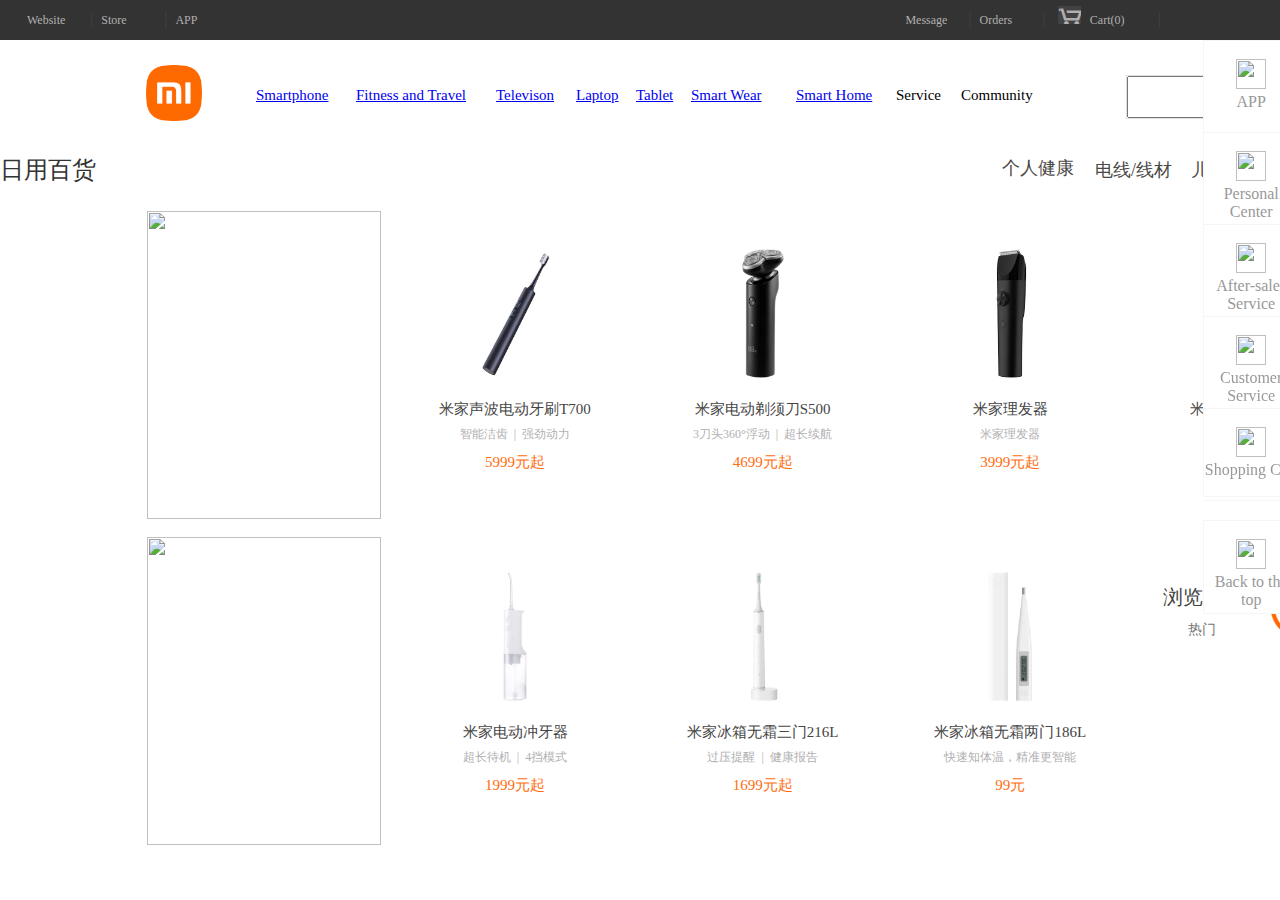
==== commit d061dae2: "Add files via upload" ====
--- a/html/daily_necessities.html
+++ b/html/daily_necessities.html
@@ -1,7 +1,16 @@
 <!DOCTYPE html>
 <html lang="en">
 
-<head>
+<head>
+	<!-- Google tag (gtag.js) -->
+	<script async src="https://www.googletagmanager.com/gtag/js?id=G-31Z08PYVW2"></script>
+	<script>
+	  window.dataLayer = window.dataLayer || [];
+	  function gtag(){dataLayer.push(arguments);}
+	  gtag('js', new Date());
+	
+	  gtag('config', 'G-31Z08PYVW2');
+	</script>
     <meta charset="UTF-8">
     <meta http-equiv="X-UA-Compatible" content="IE=edge">
     <meta name="viewport" content="width=device-width, initial-scale=1.0">
